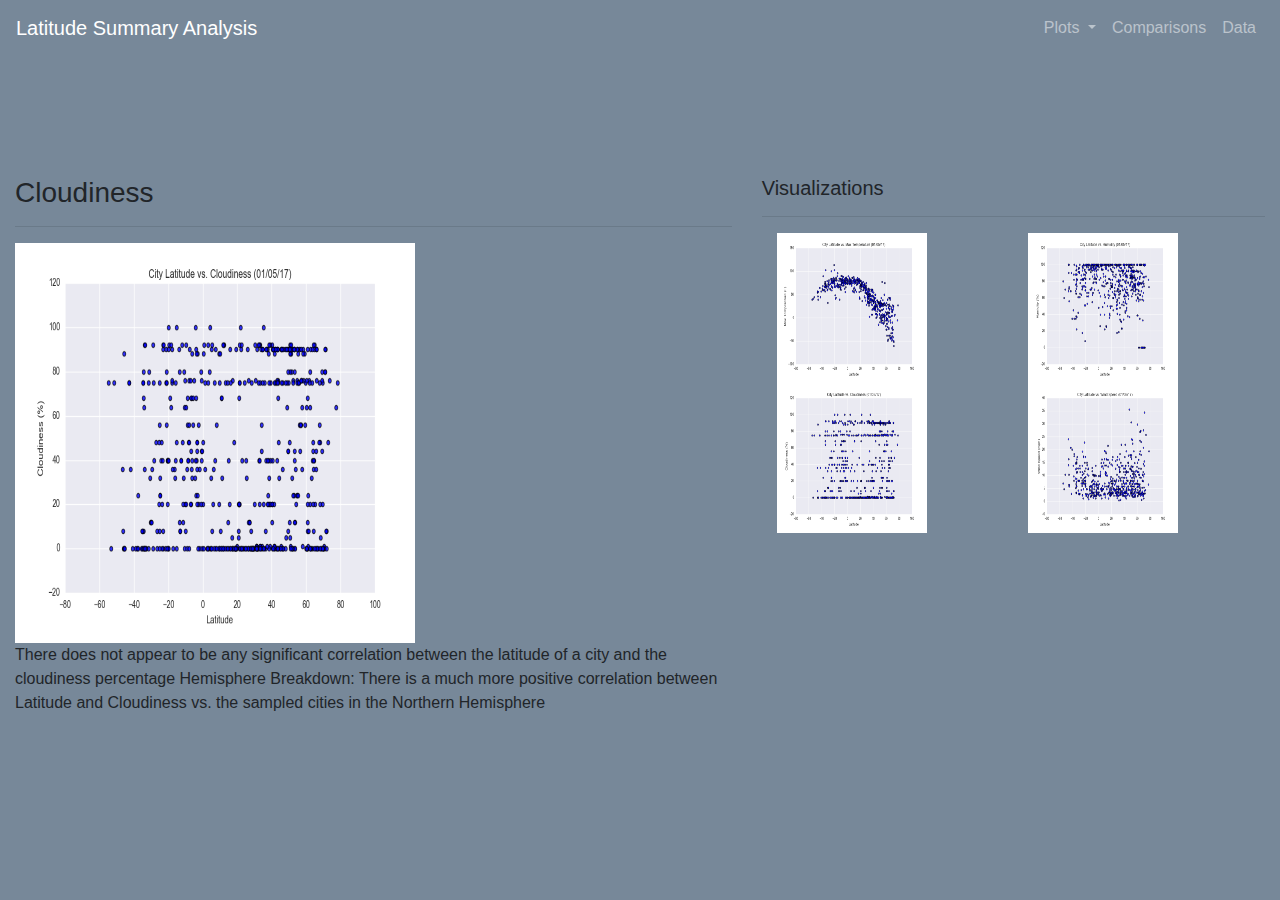
==== cloudiness.html @ 4cfd0b47 "cloudiness" ====
<!doctype html>
<html lang="en">
  <head>
    <!-- Required meta tags -->
    <meta charset="utf-8">
    <meta name="viewport" content="width=device-width, initial-scale=1, shrink-to-fit=no">

    <!-- Bootstrap CSS -->
    <link rel="stylesheet" href="https://stackpath.bootstrapcdn.com/bootstrap/4.4.1/css/bootstrap.min.css" integrity="sha384-Vkoo8x4CGsO3+Hhxv8T/Q5PaXtkKtu6ug5TOeNV6gBiFeWPGFN9MuhOf23Q9Ifjh" crossorigin="anonymous">
    <link rel="stylesheet" href="style.css">
    <title>Cloudiness</title>
  </head>

  <body style = "background-color: lightslategray" >
    <!-- Navigation Section -->

    <div class="navigationbar">
        <nav class="navbar navbar-expand-lg navbar-dark">
            <a class="navbar-brand"  href="Landing_Page.html">Latitude Summary Analysis</a>
            <button class="navbar-toggler" type="button" data-toggle="collapse" data-target="#navbarNavDropdown"
            aria-controls="navbarNavDropdown" aria-expanded="false" aria-label="Toggle navigation">
                <span class="navbar-toggler-icon"></span>
            </button>
            <div class="collapse navbar-collapse" id="navbarNavDropdown">
                <ul class="navbar-nav ml-auto">
                    <li class="nav-item dropdown">
                        <a class="nav-link dropdown-toggle" href="#" id="navbarDropdownMenuLink" data-toggle="dropdown"
                        aria-haspopup="true" aria-expanded="false" aria-label="Toggle navigation">
                        Plots
                        </a>
                        <div class="dropdown-menu" aria-labelledby="navbarDropdownMenuLink">
                            <a class="dropdown-item" href="max_temp.html">Max Temperature</a>
                            <a class="dropdown-item" href="humidity.html">Humidity</a>
                            <a class="dropdown-item" href="cloudiness.html">Cloudiness</a>
                            <a class="dropdown-item" href="wind_speed.html">Wind Speed</a>
                        </div>
                    </li>
                    <li class="nav-item">
                        <a class="nav-link" href="Comparisons.html">Comparisons</a>
                    </li>
                    <li class="nav-item">
                        <a class="nav-link" href="Data.html">Data</a>
                    </li>
                </ul>
            </div>
        </nav>
    </div>
    <br>
    <br>
    <br>
    <br>
    <br>

<!--Max Temp Content Page-->

    <div class = "container-fluid">
        <div class = "row">
            <div class = "col-lg-7 col md-12">
 <!--Metric Analysis-->
                <div class = "box">
                    <h3 class = "title">Cloudiness</h3>
                    <hr>
                    <img class = "panel" src = "Resources/assets/images/Fig3.png" height = "400" width = "400" class = "visualization" alt = "Lat vs. Cloudiness">
                    <p> There does not appear to be any significant correlation between the latitude of a city and the cloudiness 
                        percentage Hemisphere Breakdown: There is a much more positive correlation between 
                        Latitude and Cloudiness vs. the sampled cities in the Northern Hemisphere</p>
                </div>               
            </div>
<!--Visualizations-->
            <div class = "col-lg-5 col-md-12" style = "padding-bottom: 25px">
                <div class = "box">
                    <h5 class = "title">Visualizations</h5>
                    <hr>
                    <div class = "container-fluid">
                        <div class = "row">
                            <div class = "col-6">
                                
                                    <a href = max_temp.html>
                                        <img class = "panel" src = "Resources/assets/images/Fig1.png"  height = "150" width = "150" class = "visualization" alt = "Lat vs. Max. Temp Plot">
                                    </a> 
                            </div> 
                            <div class = "col-6">                           
                                        <a href = humidity.html>
                                            <img class = "panel" src = "Resources/assets/images/Fig2.png" height = "150" width = "150"  class = "visualization" alt = "Lat vs. Humidity">
                                        </a>
                            </div>  
                            <div class = "col-6">           
                                        <a href = cloudiness.html>
                                            <img class = "panel" src = "Resources/assets/images/Fig3.png" height = "150" width = "150"  class = "visualization" alt = "Lat vs. Cloudiness">
                                        </a>   
                            </div>
                            <div class = "col-6">                                                            
                                        <a href = wind_speed.html>
                                            <img class = "panel" src = "Resources/assets/images/Fig4.png" height = "150" width = "150"  class = "visualization" alt = "Lat vs. Wind Speed">
                                        </a>  
                            </div>                        
                        </div>
                    </div>
                </div>
            </div>
        </div>
    </div>


 <!-- Optional JavaScript -->
    <!-- jQuery first, then Popper.js, then Bootstrap JS -->
    <script src="https://code.jquery.com/jquery-3.4.1.slim.min.js" integrity="sha384-J6qa4849blE2+poT4WnyKhv5vZF5SrPo0iEjwBvKU7imGFAV0wwj1yYfoRSJoZ+n" crossorigin="anonymous"></script>
    <script src="https://cdn.jsdelivr.net/npm/popper.js@1.16.0/dist/umd/popper.min.js" integrity="sha384-Q6E9RHvbIyZFJoft+2mJbHaEWldlvI9IOYy5n3zV9zzTtmI3UksdQRVvoxMfooAo" crossorigin="anonymous"></script>
    <script src="https://stackpath.bootstrapcdn.com/bootstrap/4.4.1/js/bootstrap.min.js" integrity="sha384-wfSDF2E50Y2D1uUdj0O3uMBJnjuUD4Ih7YwaYd1iqfktj0Uod8GCExl3Og8ifwB6" crossorigin="anonymous"></script>

</body>


</html>
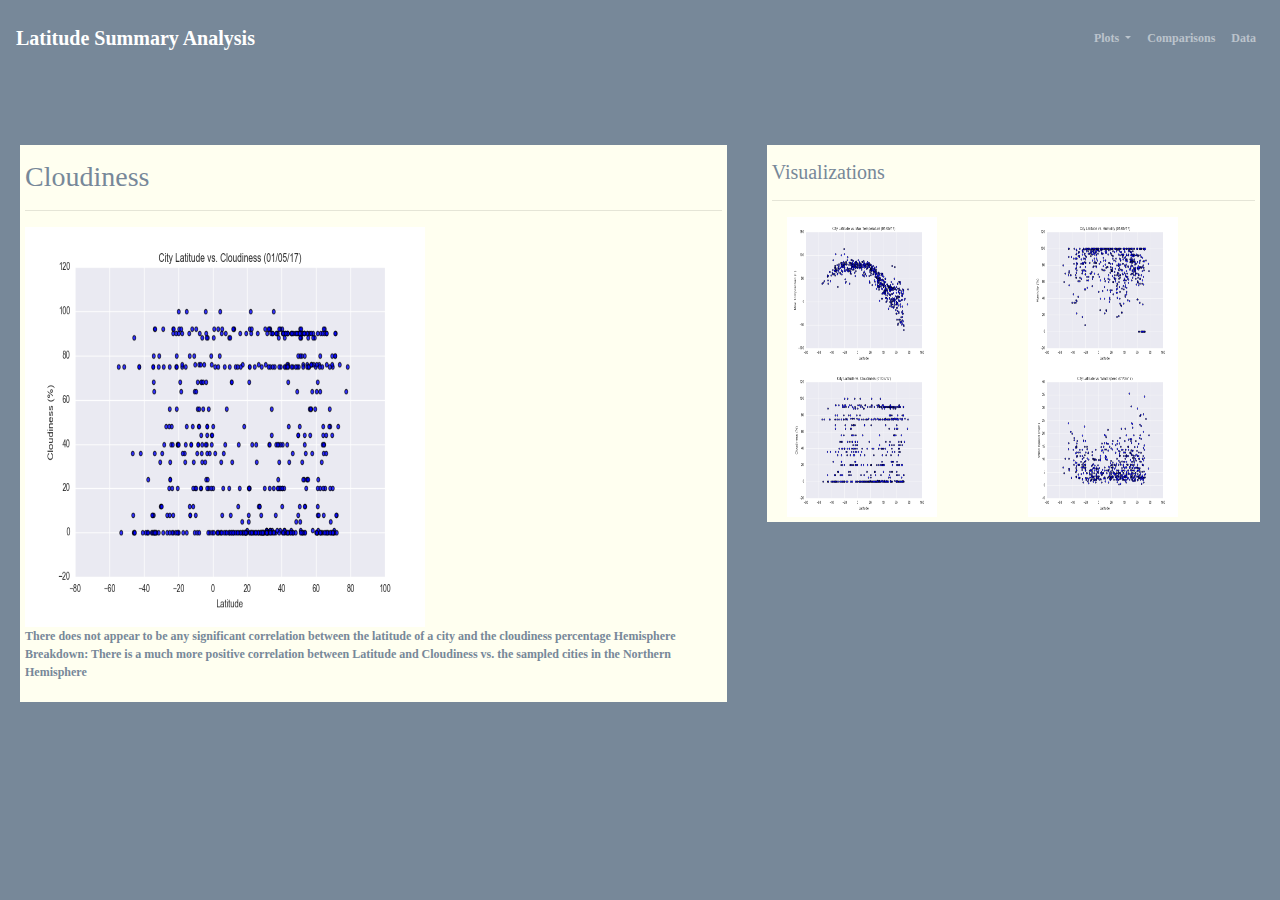
==== commit 59ff33ca: "Add files via upload" ====
--- a/cloudiness.html
+++ b/cloudiness.html
@@ -1,114 +1,114 @@
-<!doctype html>
-<html lang="en">
-  <head>
-    <!-- Required meta tags -->
-    <meta charset="utf-8">
-    <meta name="viewport" content="width=device-width, initial-scale=1, shrink-to-fit=no">
-
-    <!-- Bootstrap CSS -->
-    <link rel="stylesheet" href="https://stackpath.bootstrapcdn.com/bootstrap/4.4.1/css/bootstrap.min.css" integrity="sha384-Vkoo8x4CGsO3+Hhxv8T/Q5PaXtkKtu6ug5TOeNV6gBiFeWPGFN9MuhOf23Q9Ifjh" crossorigin="anonymous">
-    <link rel="stylesheet" href="style.css">
-    <title>Cloudiness</title>
-  </head>
-
-  <body style = "background-color: lightslategray" >
-    <!-- Navigation Section -->
-
-    <div class="navigationbar">
-        <nav class="navbar navbar-expand-lg navbar-dark">
-            <a class="navbar-brand"  href="Landing_Page.html">Latitude Summary Analysis</a>
-            <button class="navbar-toggler" type="button" data-toggle="collapse" data-target="#navbarNavDropdown"
-            aria-controls="navbarNavDropdown" aria-expanded="false" aria-label="Toggle navigation">
-                <span class="navbar-toggler-icon"></span>
-            </button>
-            <div class="collapse navbar-collapse" id="navbarNavDropdown">
-                <ul class="navbar-nav ml-auto">
-                    <li class="nav-item dropdown">
-                        <a class="nav-link dropdown-toggle" href="#" id="navbarDropdownMenuLink" data-toggle="dropdown"
-                        aria-haspopup="true" aria-expanded="false" aria-label="Toggle navigation">
-                        Plots
-                        </a>
-                        <div class="dropdown-menu" aria-labelledby="navbarDropdownMenuLink">
-                            <a class="dropdown-item" href="max_temp.html">Max Temperature</a>
-                            <a class="dropdown-item" href="humidity.html">Humidity</a>
-                            <a class="dropdown-item" href="cloudiness.html">Cloudiness</a>
-                            <a class="dropdown-item" href="wind_speed.html">Wind Speed</a>
-                        </div>
-                    </li>
-                    <li class="nav-item">
-                        <a class="nav-link" href="Comparisons.html">Comparisons</a>
-                    </li>
-                    <li class="nav-item">
-                        <a class="nav-link" href="Data.html">Data</a>
-                    </li>
-                </ul>
-            </div>
-        </nav>
-    </div>
-    <br>
-    <br>
-    <br>
-    <br>
-    <br>
-
-<!--Max Temp Content Page-->
-
-    <div class = "container-fluid">
-        <div class = "row">
-            <div class = "col-lg-7 col md-12">
- <!--Metric Analysis-->
-                <div class = "box">
-                    <h3 class = "title">Cloudiness</h3>
-                    <hr>
-                    <img class = "panel" src = "Resources/assets/images/Fig3.png" height = "400" width = "400" class = "visualization" alt = "Lat vs. Cloudiness">
-                    <p> There does not appear to be any significant correlation between the latitude of a city and the cloudiness 
-                        percentage Hemisphere Breakdown: There is a much more positive correlation between 
-                        Latitude and Cloudiness vs. the sampled cities in the Northern Hemisphere</p>
-                </div>               
-            </div>
-<!--Visualizations-->
-            <div class = "col-lg-5 col-md-12" style = "padding-bottom: 25px">
-                <div class = "box">
-                    <h5 class = "title">Visualizations</h5>
-                    <hr>
-                    <div class = "container-fluid">
-                        <div class = "row">
-                            <div class = "col-6">
-                                
-                                    <a href = max_temp.html>
-                                        <img class = "panel" src = "Resources/assets/images/Fig1.png"  height = "150" width = "150" class = "visualization" alt = "Lat vs. Max. Temp Plot">
-                                    </a> 
-                            </div> 
-                            <div class = "col-6">                           
-                                        <a href = humidity.html>
-                                            <img class = "panel" src = "Resources/assets/images/Fig2.png" height = "150" width = "150"  class = "visualization" alt = "Lat vs. Humidity">
-                                        </a>
-                            </div>  
-                            <div class = "col-6">           
-                                        <a href = cloudiness.html>
-                                            <img class = "panel" src = "Resources/assets/images/Fig3.png" height = "150" width = "150"  class = "visualization" alt = "Lat vs. Cloudiness">
-                                        </a>   
-                            </div>
-                            <div class = "col-6">                                                            
-                                        <a href = wind_speed.html>
-                                            <img class = "panel" src = "Resources/assets/images/Fig4.png" height = "150" width = "150"  class = "visualization" alt = "Lat vs. Wind Speed">
-                                        </a>  
-                            </div>                        
-                        </div>
-                    </div>
-                </div>
-            </div>
-        </div>
-    </div>
-
-
- <!-- Optional JavaScript -->
-    <!-- jQuery first, then Popper.js, then Bootstrap JS -->
-    <script src="https://code.jquery.com/jquery-3.4.1.slim.min.js" integrity="sha384-J6qa4849blE2+poT4WnyKhv5vZF5SrPo0iEjwBvKU7imGFAV0wwj1yYfoRSJoZ+n" crossorigin="anonymous"></script>
-    <script src="https://cdn.jsdelivr.net/npm/popper.js@1.16.0/dist/umd/popper.min.js" integrity="sha384-Q6E9RHvbIyZFJoft+2mJbHaEWldlvI9IOYy5n3zV9zzTtmI3UksdQRVvoxMfooAo" crossorigin="anonymous"></script>
-    <script src="https://stackpath.bootstrapcdn.com/bootstrap/4.4.1/js/bootstrap.min.js" integrity="sha384-wfSDF2E50Y2D1uUdj0O3uMBJnjuUD4Ih7YwaYd1iqfktj0Uod8GCExl3Og8ifwB6" crossorigin="anonymous"></script>
-
-</body>
-
-
+<!doctype html>
+<html lang="en">
+  <head>
+    <!-- Required meta tags -->
+    <meta charset="utf-8">
+    <meta name="viewport" content="width=device-width, initial-scale=1, shrink-to-fit=no">
+
+    <!-- Bootstrap CSS -->
+    <link rel="stylesheet" href="https://stackpath.bootstrapcdn.com/bootstrap/4.4.1/css/bootstrap.min.css" integrity="sha384-Vkoo8x4CGsO3+Hhxv8T/Q5PaXtkKtu6ug5TOeNV6gBiFeWPGFN9MuhOf23Q9Ifjh" crossorigin="anonymous">
+    <link rel="stylesheet" href="style.css">
+    <title>Cloudiness</title>
+  </head>
+
+  <body style = "background-color: lightslategray" >
+    <!-- Navigation Section -->
+
+    <div class="navigationbar">
+        <nav class="navbar navbar-expand-lg navbar-dark">
+            <a class="navbar-brand"  href="Index.html">Latitude Summary Analysis</a>
+            <button class="navbar-toggler" type="button" data-toggle="collapse" data-target="#navbarNavDropdown"
+            aria-controls="navbarNavDropdown" aria-expanded="false" aria-label="Toggle navigation">
+                <span class="navbar-toggler-icon"></span>
+            </button>
+            <div class="collapse navbar-collapse" id="navbarNavDropdown">
+                <ul class="navbar-nav ml-auto">
+                    <li class="nav-item dropdown">
+                        <a class="nav-link dropdown-toggle" href="#" id="navbarDropdownMenuLink" data-toggle="dropdown"
+                        aria-haspopup="true" aria-expanded="false" aria-label="Toggle navigation">
+                        Plots
+                        </a>
+                        <div class="dropdown-menu" aria-labelledby="navbarDropdownMenuLink">
+                            <a class="dropdown-item" href="max_temp.html">Max Temperature</a>
+                            <a class="dropdown-item" href="humidity.html">Humidity</a>
+                            <a class="dropdown-item" href="cloudiness.html">Cloudiness</a>
+                            <a class="dropdown-item" href="wind_speed.html">Wind Speed</a>
+                        </div>
+                    </li>
+                    <li class="nav-item">
+                        <a class="nav-link" href="Comparisons.html">Comparisons</a>
+                    </li>
+                    <li class="nav-item">
+                        <a class="nav-link" href="Data.html">Data</a>
+                    </li>
+                </ul>
+            </div>
+        </nav>
+    </div>
+    <br>
+    <br>
+    <br>
+    <br>
+    <br>
+
+<!--Max Temp Content Page-->
+
+    <div class = "container-fluid">
+        <div class = "row">
+            <div class = "col-lg-7 col md-12">
+ <!--Metric Analysis-->
+                <div class = "box">
+                    <h3 class = "title">Cloudiness</h3>
+                    <hr>
+                    <img class = "panel" src = "Resources/assets/images/Fig3.png" height = "400" width = "400" class = "visualization" alt = "Lat vs. Cloudiness">
+                    <p> There does not appear to be any significant correlation between the latitude of a city and the cloudiness 
+                        percentage Hemisphere Breakdown: There is a much more positive correlation between 
+                        Latitude and Cloudiness vs. the sampled cities in the Northern Hemisphere</p>
+                </div>               
+            </div>
+<!--Visualizations-->
+            <div class = "col-lg-5 col-md-12" style = "padding-bottom: 25px">
+                <div class = "box">
+                    <h5 class = "title">Visualizations</h5>
+                    <hr>
+                    <div class = "container-fluid">
+                        <div class = "row">
+                            <div class = "col-6">
+                                
+                                    <a href = max_temp.html>
+                                        <img class = "panel" src = "Resources/assets/images/Fig1.png"  height = "150" width = "150" class = "visualization" alt = "Lat vs. Max. Temp Plot">
+                                    </a> 
+                            </div> 
+                            <div class = "col-6">                           
+                                        <a href = humidity.html>
+                                            <img class = "panel" src = "Resources/assets/images/Fig2.png" height = "150" width = "150"  class = "visualization" alt = "Lat vs. Humidity">
+                                        </a>
+                            </div>  
+                            <div class = "col-6">           
+                                        <a href = cloudiness.html>
+                                            <img class = "panel" src = "Resources/assets/images/Fig3.png" height = "150" width = "150"  class = "visualization" alt = "Lat vs. Cloudiness">
+                                        </a>   
+                            </div>
+                            <div class = "col-6">                                                            
+                                        <a href = wind_speed.html>
+                                            <img class = "panel" src = "Resources/assets/images/Fig4.png" height = "150" width = "150"  class = "visualization" alt = "Lat vs. Wind Speed">
+                                        </a>  
+                            </div>                        
+                        </div>
+                    </div>
+                </div>
+            </div>
+        </div>
+    </div>
+
+
+ <!-- Optional JavaScript -->
+    <!-- jQuery first, then Popper.js, then Bootstrap JS -->
+    <script src="https://code.jquery.com/jquery-3.4.1.slim.min.js" integrity="sha384-J6qa4849blE2+poT4WnyKhv5vZF5SrPo0iEjwBvKU7imGFAV0wwj1yYfoRSJoZ+n" crossorigin="anonymous"></script>
+    <script src="https://cdn.jsdelivr.net/npm/popper.js@1.16.0/dist/umd/popper.min.js" integrity="sha384-Q6E9RHvbIyZFJoft+2mJbHaEWldlvI9IOYy5n3zV9zzTtmI3UksdQRVvoxMfooAo" crossorigin="anonymous"></script>
+    <script src="https://stackpath.bootstrapcdn.com/bootstrap/4.4.1/js/bootstrap.min.js" integrity="sha384-wfSDF2E50Y2D1uUdj0O3uMBJnjuUD4Ih7YwaYd1iqfktj0Uod8GCExl3Og8ifwB6" crossorigin="anonymous"></script>
+
+</body>
+
+
 </html>--- a/style.css
+++ b/style.css
@@ -0,0 +1,103 @@
+.box {
+  margin-top: 60px;
+  margin-bottom: 60px; 
+  padding: 5px;
+  margin: 5px;
+  font-weight: 800;
+  color: lightslategray;
+  background-color: ivory;
+}
+
+.visualization {
+    width: 50%;
+    height:50%
+  }
+
+.title {
+    color:  lightslategray;
+    font-family: Georgia, 'Times New Roman', Times, serif;
+    padding-top: 10px;
+
+}
+
+p{
+    color:  lightslategray;
+    font-family: Georgia, 'Times New Roman', Times, serif;
+    font-size: 12px;
+}
+
+a{
+    color: lightslategrey;
+    font-size: 12px;
+}
+
+.navbar {
+  max-height: 60px;
+}
+
+.navigationbar {
+  color:white;
+  padding-bottom: 10px;
+  padding-top: 10px;
+  font-weight: bold;
+  font-family: Georgia, 'Times New Roman', Times, serif;
+  height: 20px;
+}
+
+.background {
+  max-height: 50px;
+}
+
+@media (max-width: 600px) {
+  .navbar li {
+    padding: 10px;
+  }
+
+  .post {
+    margin-right: 30px;
+    margin-left: 30px;
+  }
+
+  .navbar ul {
+    visibility: hidden;
+  }
+
+  #nav-select {
+    visibility: visible;
+  }
+
+  .navigationbar {
+    padding: inherit;
+    font-family: Georgia, 'Times New Roman', Times, serif
+  }
+
+  .title {
+    color: darkblue;
+    font-family: Georgia, 'Times New Roman', Times, serif;
+    padding-top: 10px;
+
+  }
+
+/* For desktop: */
+.col-1 {width: 8.33%;}
+.col-2 {width: 16.66%;}
+.col-3 {width: 25%;}
+.col-4 {width: 33.33%;}
+.col-5 {width: 41.66%;}
+.col-6 {width: 50%;}
+.col-7 {width: 58.33%;}
+.col-8 {width: 66.66%;}
+.col-9 {width: 75%;}
+.col-10 {width: 83.33%;}
+.col-11 {width: 91.66%;}
+.col-12 {width: 100%;}
+
+
+@media only screen and (max-width: 768px) {
+  /* For mobile phones: */
+  [class*="col-"] {
+    width: 100%;
+  }
+}
+
+}